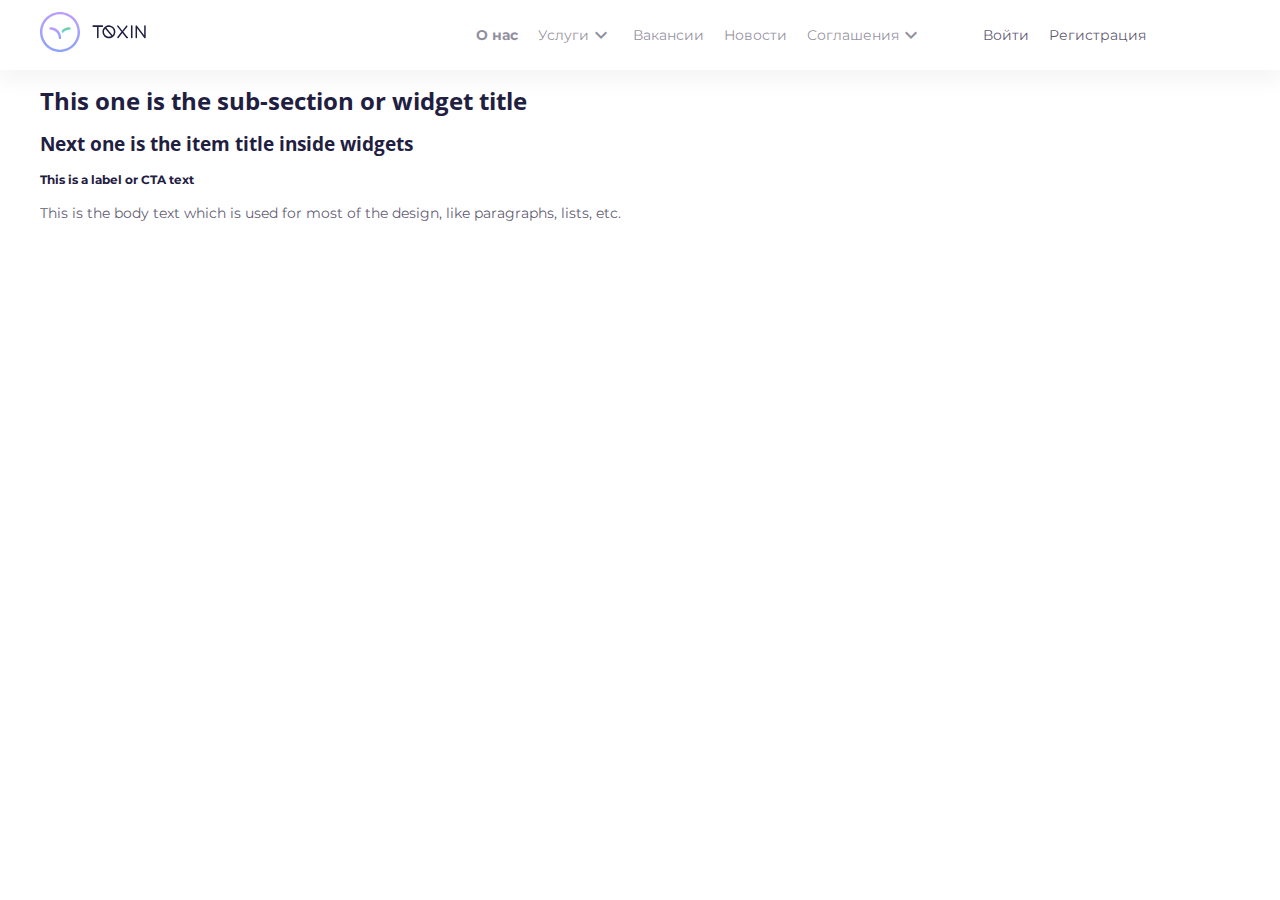
==== src/index.html @ 83a48ce4 "Delete .vs, add .idea" ====
﻿<!DOCTYPE html>


<html lang="ru">
<head>
    <meta charset="utf-8">
    <link rel="stylesheet" type="text/css" href="style.css">
    <title></title>
</head>
<body>
    <header>
        <div class="container">
            <nav class="header-nav">
                <a href="index.html">
                    <img class="header-container_logo" src="img/logo.svg">
                </a>
                <ul class="header_site-nav">
                    <li class="site-nav_items "><a class="site-nav_item nav_CTA-text">О нас</a></li>
                    <li class="site-nav_items "><div class="site-nav_item">Услуги<i class="material-icons">expand_more</i></div></li>
                    <li class="site-nav_items "><a class="site-nav_item" >Вакансии</a></li>
                    <li class="site-nav_items "><a class="site-nav_item">Новости</a></li>
                    <li class="site-nav_items "><div class="site-nav_item">Соглашения<i class="material-icons">expand_more</i></div></li>
                </ul>
                <ul class="header_user-nav">
                    <li class="site-nav_items "><a class="site-nav__item"><span class="">Войти</span></a></li>
                    <li class="site-nav_items "><a class="site-nav__item"><span class="">Регистрация</span></a></li>
                </ul>
            </nav>
        </div>
    </header>
    <main>

        <h1>
            This one is the sub-section or widget title
        </h1>
        <h2>
            Next one is the item title inside widgets
        </h2>
        <h3>
            This is a label or CTA text
        </h3>
        <p>
            This is the body text which is used for most of the design, like paragraphs, lists, etc.
        </p>

    </main>
    <footer>
    </footer>

</body>
</html>
---- src/style.css ----
﻿@font-face {
    font-family: 'Open Sans';
    src: url('fonts/OpenSans-Bold.eot');
    src: local('☺'), url('fonts/OpenSans-Bold.woff') format('woff'), url('fonts/OpenSans-Bold.ttf') format('truetype'), url('fonts/OpenSans-Bold.svg') format('svg');
    font-weight: 700;
    font-style: normal;
}


@font-face {
    font-family: 'Montserrat';
    src: url('fonts/Montserrat-Regular.eot');
    src: local('☺'), url('fonts/Montserrat-Regular.woff') format('woff'), url('fonts/Montserrat-Regular.ttf') format('truetype'), url('fonts/Montserrat-Regular.svg') format('svg');
    font-weight: 400;
    font-style: normal;
}

@font-face {
    font-family: 'Montserrat';
    src: url('fonts/Montserrat-Bold.eot');
    src: local('☺'), url('fonts/Montserrat-Bold.woff') format('woff'), url('fonts/Montserrat-Bold.ttf') format('truetype'), url('fonts/Montserrat-Bold.svg') format('svg');
    font-weight: 700;
    font-style: normal;
}

@font-face {
    font-family: 'Material Icons';
    src: url('fonts/MaterialIcons-Regular.eot');
    src: local('☺'), url('fonts/MaterialIcons-Regular.woff') format('woff'), url('fonts/MaterialIcons-Regular.ttf') format('truetype'), url('fonts/MaterialIcons-Regular.svg') format('svg');
    font-weight: normal;
    font-style: normal;
}

html {
    font-family: Montserrat,Arial,serif;
    font-size: 14px;
    font-style: normal;
    font-weight: 400;
    line-height: 24px;
    letter-spacing: 0em;
    text-align: left;
    color: rgba(31, 32, 65, 0.75);
}
 
body {
    margin: 0;
    padding: 0;
}

.header_site-nav {
    text-decoration: none;
    font-size: 14px;
    color: rgba(31, 32, 65, 0.5);
}

header {
    height: 70px;
    background: #FFFFFF;
    box-shadow: 0px 10px 20px rgba(31, 32, 65, 0.05);
}

.container {
    max-width: 1200px;
    padding: 0 20px;
    margin: 0 auto;
    min-width: 320px;
}

.header-nav {
    padding: 9px 0 10px 0;
    display: flex;
    -ms-flex-wrap: wrap;
    flex-wrap: wrap;
    -webkit-box-align: center;
    -ms-flex-align: center;
    align-items: center;
    cursor: pointer;
}

.header_site-nav {
    display: flex;
    list-style-type: none;
    margin-left: auto;
}

.header_user-nav {
    display: flex;
    list-style-type: none;
    margin-right:7%;
}

.site-nav_items {
    padding: 0 .7143em;
    position: relative;
}

.site-nav_item {
    display: flex;
    -webkit-box-align: end;
    -ms-flex-align: end;
    align-items: flex-end;
}

.material-icons {
    font-family: Material Icons;
    font-weight: 400;
    font-style: normal;
    font-size: 24px;
    display: inline-block;
    line-height: 1;
    text-transform: none;
    letter-spacing: normal;
    word-wrap: normal;
    white-space: nowrap;
    direction: ltr;
    -webkit-font-smoothing: antialiased;
    text-rendering: optimizeLegibility;
    -moz-osx-font-smoothing: grayscale;
    -webkit-font-feature-settings: "liga";
    font-feature-settings: "liga";
}

main {
    max-width: 1200px;
    padding: 0 20px;
    margin: 0 auto;
    min-width: 320px;
}

h1 {
    font-family: 'Open Sans';
    font-size: 24px;
    font-style: normal;
    font-weight: 700;
    line-height: 30px;
    letter-spacing: 0em;
    text-align: left;
    color: #1F2041;
}

h2 {
    font-family: 'Open Sans';
    font-size: 19px;
    font-style: normal;
    font-weight: 700;
    line-height: 24px;
    letter-spacing: 0em;
    text-align: left;
    color: #1F2041;
}

h3 {
    font-family: Montserrat;
    font-size: 12px;
    font-style: normal;
    font-weight: 700;
    line-height: 15px;
    letter-spacing: 0em;
    text-align: left;
    color: #1F2041;
}

.nav_CTA-text {
    font-size: 14px;
    font-style: normal;
    font-weight: 700;
    font-family: Montserrat;
}

.CTA-text {
    font-size: 12px;
    font-style: normal;
    font-weight: 700;
    font-family: Montserrat;
}
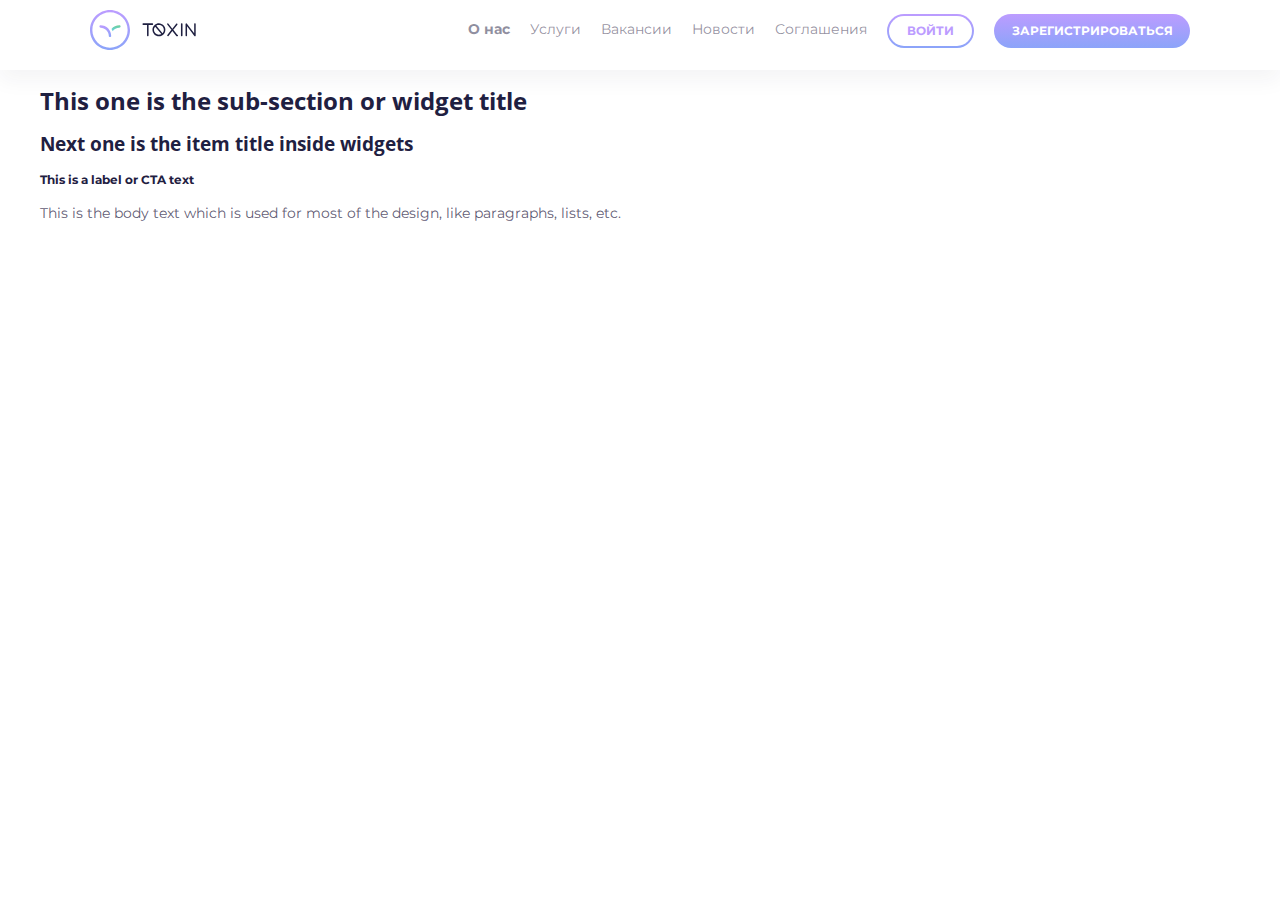
==== commit ed7c6fe4: "2 days. changed last time IDE. Corrected header, used SCSS." ====
--- a/src/index.html
+++ b/src/index.html
@@ -8,22 +8,22 @@
     <title></title>
 </head>
 <body>
-    <header>
-        <div class="container">
-            <nav class="header-nav">
-                <a href="index.html">
-                    <img class="header-container_logo" src="img/logo.svg">
-                </a>
-                <ul class="header_site-nav">
-                    <li class="site-nav_items "><a class="site-nav_item nav_CTA-text">О нас</a></li>
-                    <li class="site-nav_items "><div class="site-nav_item">Услуги<i class="material-icons">expand_more</i></div></li>
-                    <li class="site-nav_items "><a class="site-nav_item" >Вакансии</a></li>
-                    <li class="site-nav_items "><a class="site-nav_item">Новости</a></li>
-                    <li class="site-nav_items "><div class="site-nav_item">Соглашения<i class="material-icons">expand_more</i></div></li>
+    <header class="header">
+        <div class="header__container">
+            <div class="header__logo">
+                <img src="img/logo.svg" alt="logo">
+            </div>
+            <nav class="header__nav">
+                <ul class="header__nav_items">
+                    <li class="header__nav_item"><a href="#" class="header__nav_link header__CTA_text">О нас</a></li>
+                    <li class="header__nav_item"><a href="#" class="header__nav_link ">Услуги</a></li>
+                    <li class="header__nav_item"><a href="#" class="header__nav_link ">Вакансии</a></li>
+                    <li class="header__nav_item"><a href="#" class="header__nav_link ">Новости</a></li>
+                    <li class="header__nav_item"><a href="#" class="header__nav_link ">Соглашения</a></li>
                 </ul>
-                <ul class="header_user-nav">
-                    <li class="site-nav_items "><a class="site-nav__item"><span class="">Войти</span></a></li>
-                    <li class="site-nav_items "><a class="site-nav__item"><span class="">Регистрация</span></a></li>
+                <ul class="header__user_items">
+                    <li class="header__user_item Button_signin"><div class="header__Border_button"><a href="#" class="header__signin">Войти</a></div></li>
+                    <li class="header__user_item Button_signup"><a href="#" class="header__signup">Зарегистрироваться</a></li>
                 </ul>
             </nav>
         </div>
@@ -48,4 +48,40 @@
     </footer>
 
 </body>
-</html>+</html>
+
+
+
+
+
+
+
+
+
+
+
+
+
+
+
+
+<!--
+        <div class="container">
+            <nav class="header-nav">
+                <a href="index.html">
+                    <img class="header-container_logo" src="img/logo.svg">
+                </a>
+                <ul class="header_site-nav">
+                    <li class="site-nav_items "><a class="site-nav_item nav_CTA-text">О нас</a></li>
+                    <li class="site-nav_items "><div class="site-nav_item">Услуги<i class="material-icons">expand_more</i></div></li>
+                    <li class="site-nav_items "><a class="site-nav_item" >Вакансии</a></li>
+                    <li class="site-nav_items "><a class="site-nav_item">Новости</a></li>
+                    <li class="site-nav_items "><div class="site-nav_item">Соглашения<i class="material-icons">expand_more</i></div></li>
+                </ul>
+                <ul class="header_user-nav">
+                    <li class="site-nav_items "><a class="site-nav__item"><span class="">Войти</span></a></li>
+                    <li class="site-nav_items "><a class="site-nav__item"><span class="">Регистрация</span></a></li>
+                </ul>
+            </nav>
+        </div>
+        -->--- a/src/style.css
+++ b/src/style.css
@@ -1,175 +1,215 @@
-﻿@font-face {
-    font-family: 'Open Sans';
-    src: url('fonts/OpenSans-Bold.eot');
-    src: local('☺'), url('fonts/OpenSans-Bold.woff') format('woff'), url('fonts/OpenSans-Bold.ttf') format('truetype'), url('fonts/OpenSans-Bold.svg') format('svg');
-    font-weight: 700;
-    font-style: normal;
-}
-
-
+@charset "UTF-8";
 @font-face {
-    font-family: 'Montserrat';
-    src: url('fonts/Montserrat-Regular.eot');
-    src: local('☺'), url('fonts/Montserrat-Regular.woff') format('woff'), url('fonts/Montserrat-Regular.ttf') format('truetype'), url('fonts/Montserrat-Regular.svg') format('svg');
-    font-weight: 400;
-    font-style: normal;
+  font-family: 'Open Sans';
+  src: url("fonts/OpenSans-Bold.eot");
+  src: local("☺"), url("fonts/OpenSans-Bold.woff") format("woff"), url("fonts/OpenSans-Bold.ttf") format("truetype"), url("fonts/OpenSans-Bold.svg") format("svg");
+  font-weight: 700;
+  font-style: normal;
 }
 
 @font-face {
-    font-family: 'Montserrat';
-    src: url('fonts/Montserrat-Bold.eot');
-    src: local('☺'), url('fonts/Montserrat-Bold.woff') format('woff'), url('fonts/Montserrat-Bold.ttf') format('truetype'), url('fonts/Montserrat-Bold.svg') format('svg');
-    font-weight: 700;
-    font-style: normal;
+  font-family: 'Montserrat';
+  src: url("fonts/Montserrat-Regular.eot");
+  src: local("☺"), url("fonts/Montserrat-Regular.woff") format("woff"), url("fonts/Montserrat-Regular.ttf") format("truetype"), url("fonts/Montserrat-Regular.svg") format("svg");
+  font-weight: 400;
+  font-style: normal;
 }
 
 @font-face {
+  font-family: 'Montserrat';
+  src: url("fonts/Montserrat-Bold.eot");
+  src: local("☺"), url("fonts/Montserrat-Bold.woff") format("woff"), url("fonts/Montserrat-Bold.ttf") format("truetype"), url("fonts/Montserrat-Bold.svg") format("svg");
+  font-weight: 700;
+  font-style: normal;
+}
+
+/*@font-face {
     font-family: 'Material Icons';
     src: url('fonts/MaterialIcons-Regular.eot');
     src: local('☺'), url('fonts/MaterialIcons-Regular.woff') format('woff'), url('fonts/MaterialIcons-Regular.ttf') format('truetype'), url('fonts/MaterialIcons-Regular.svg') format('svg');
     font-weight: normal;
     font-style: normal;
-}
-
+}*/
 html {
-    font-family: Montserrat,Arial,serif;
-    font-size: 14px;
-    font-style: normal;
-    font-weight: 400;
-    line-height: 24px;
-    letter-spacing: 0em;
-    text-align: left;
-    color: rgba(31, 32, 65, 0.75);
-}
- 
+  font-family: Montserrat,Arial,serif;
+  font-size: 14px;
+  font-style: normal;
+  font-weight: 400;
+  line-height: 24px;
+  letter-spacing: 0em;
+  text-align: left;
+  color: rgba(31, 32, 65, 0.75);
+}
+
 body {
-    margin: 0;
-    padding: 0;
-}
-
-.header_site-nav {
-    text-decoration: none;
-    font-size: 14px;
-    color: rgba(31, 32, 65, 0.5);
-}
-
-header {
-    height: 70px;
-    background: #FFFFFF;
-    box-shadow: 0px 10px 20px rgba(31, 32, 65, 0.05);
-}
-
-.container {
-    max-width: 1200px;
-    padding: 0 20px;
-    margin: 0 auto;
-    min-width: 320px;
-}
-
-.header-nav {
-    padding: 9px 0 10px 0;
-    display: flex;
-    -ms-flex-wrap: wrap;
-    flex-wrap: wrap;
-    -webkit-box-align: center;
-    -ms-flex-align: center;
-    align-items: center;
-    cursor: pointer;
-}
-
-.header_site-nav {
-    display: flex;
-    list-style-type: none;
-    margin-left: auto;
-}
-
-.header_user-nav {
-    display: flex;
-    list-style-type: none;
-    margin-right:7%;
-}
-
-.site-nav_items {
-    padding: 0 .7143em;
-    position: relative;
-}
-
-.site-nav_item {
-    display: flex;
-    -webkit-box-align: end;
-    -ms-flex-align: end;
-    align-items: flex-end;
-}
-
-.material-icons {
-    font-family: Material Icons;
-    font-weight: 400;
-    font-style: normal;
-    font-size: 24px;
-    display: inline-block;
-    line-height: 1;
-    text-transform: none;
-    letter-spacing: normal;
-    word-wrap: normal;
-    white-space: nowrap;
-    direction: ltr;
-    -webkit-font-smoothing: antialiased;
-    text-rendering: optimizeLegibility;
-    -moz-osx-font-smoothing: grayscale;
-    -webkit-font-feature-settings: "liga";
-    font-feature-settings: "liga";
+  padding: 0;
+  margin: 0;
 }
 
 main {
-    max-width: 1200px;
-    padding: 0 20px;
-    margin: 0 auto;
-    min-width: 320px;
+  max-width: 1200px;
+  padding: 0 20px;
+  margin: 0 auto;
+  min-width: 320px;
 }
 
 h1 {
-    font-family: 'Open Sans';
-    font-size: 24px;
-    font-style: normal;
-    font-weight: 700;
-    line-height: 30px;
-    letter-spacing: 0em;
-    text-align: left;
-    color: #1F2041;
+  font-family: 'Open Sans';
+  font-size: 24px;
+  font-style: normal;
+  font-weight: 700;
+  line-height: 30px;
+  letter-spacing: 0em;
+  text-align: left;
+  color: #1F2041;
 }
 
 h2 {
-    font-family: 'Open Sans';
-    font-size: 19px;
-    font-style: normal;
-    font-weight: 700;
-    line-height: 24px;
-    letter-spacing: 0em;
-    text-align: left;
-    color: #1F2041;
+  font-family: 'Open Sans';
+  font-size: 19px;
+  font-style: normal;
+  font-weight: 700;
+  line-height: 24px;
+  letter-spacing: 0em;
+  text-align: left;
+  color: #1F2041;
 }
 
 h3 {
-    font-family: Montserrat;
-    font-size: 12px;
-    font-style: normal;
-    font-weight: 700;
-    line-height: 15px;
-    letter-spacing: 0em;
-    text-align: left;
-    color: #1F2041;
-}
-
-.nav_CTA-text {
-    font-size: 14px;
-    font-style: normal;
-    font-weight: 700;
-    font-family: Montserrat;
+  font-family: Montserrat;
+  font-size: 12px;
+  font-style: normal;
+  font-weight: 700;
+  line-height: 15px;
+  letter-spacing: 0em;
+  text-align: left;
+  color: #1F2041;
 }
 
 .CTA-text {
-    font-size: 12px;
-    font-style: normal;
-    font-weight: 700;
-    font-family: Montserrat;
-}+  font-size: 12px;
+  font-style: normal;
+  font-weight: 700;
+  font-family: Montserrat;
+}
+
+.header {
+  background: #FFFFFF;
+  -webkit-box-shadow: 0px 10px 20px rgba(31, 32, 65, 0.05);
+          box-shadow: 0px 10px 20px rgba(31, 32, 65, 0.05);
+}
+
+.header__container {
+  margin: 0 auto;
+  max-width: 1440px;
+  height: 70px;
+  display: -webkit-box;
+  display: -ms-flexbox;
+  display: flex;
+}
+
+.header__logo {
+  margin-left: 7%;
+  margin-top: 10px;
+}
+
+.header__nav {
+  margin-left: auto;
+  margin-right: 7%;
+  line-height: 31px;
+  display: -webkit-box;
+  display: -ms-flexbox;
+  display: flex;
+}
+
+.header__nav_items {
+  text-align: center;
+  display: -webkit-box;
+  display: -ms-flexbox;
+  display: flex;
+  margin-left: auto;
+  padding-left: 0;
+}
+
+.header__nav_item {
+  list-style: none;
+  margin-right: 20px;
+}
+
+.header__nav_item:last-child {
+  margin-right: 0px;
+}
+
+.header__nav_link {
+  text-decoration: none;
+  font-family: Montserrat;
+  font-style: normal;
+  font-weight: normal;
+  font-size: 14px;
+  line-height: 17px;
+  color: rgba(31, 32, 65, 0.5);
+}
+
+.header__user_items {
+  text-align: center;
+  padding-left: 20px;
+  display: -webkit-box;
+  display: -ms-flexbox;
+  display: flex;
+}
+
+.header__user_item {
+  background: -webkit-gradient(linear, left top, left bottom, from(#BC9CFF), to(#8BA4F9));
+  background: linear-gradient(180deg, #BC9CFF 0%, #8BA4F9 100%);
+  list-style: none;
+}
+
+.header__user_item:last-child {
+  margin-left: 20px;
+}
+
+.header__signin {
+  text-decoration: none;
+  color: #BC9CFF;
+  font-family: Montserrat;
+  font-weight: bold;
+  font-size: 12px;
+  text-transform: uppercase;
+}
+
+.header__Border_button {
+  line-height: 29px;
+  width: 83px;
+  height: 30px;
+  position: relative;
+  top: 2px;
+  left: 2px;
+  border-radius: 22px;
+  background-color: white;
+}
+
+.header__signup {
+  text-decoration: none;
+  color: #FFF;
+  line-height: 34px;
+  font-family: Montserrat;
+  font-weight: bold;
+  font-size: 12px;
+  text-transform: uppercase;
+}
+
+.header__CTA_text {
+  font-weight: 700;
+}
+
+.Button_signin {
+  border-radius: 22px;
+  width: 87px;
+  height: 34px;
+}
+
+.Button_signup {
+  border-radius: 22px;
+  width: 196px;
+  height: 34px;
+}
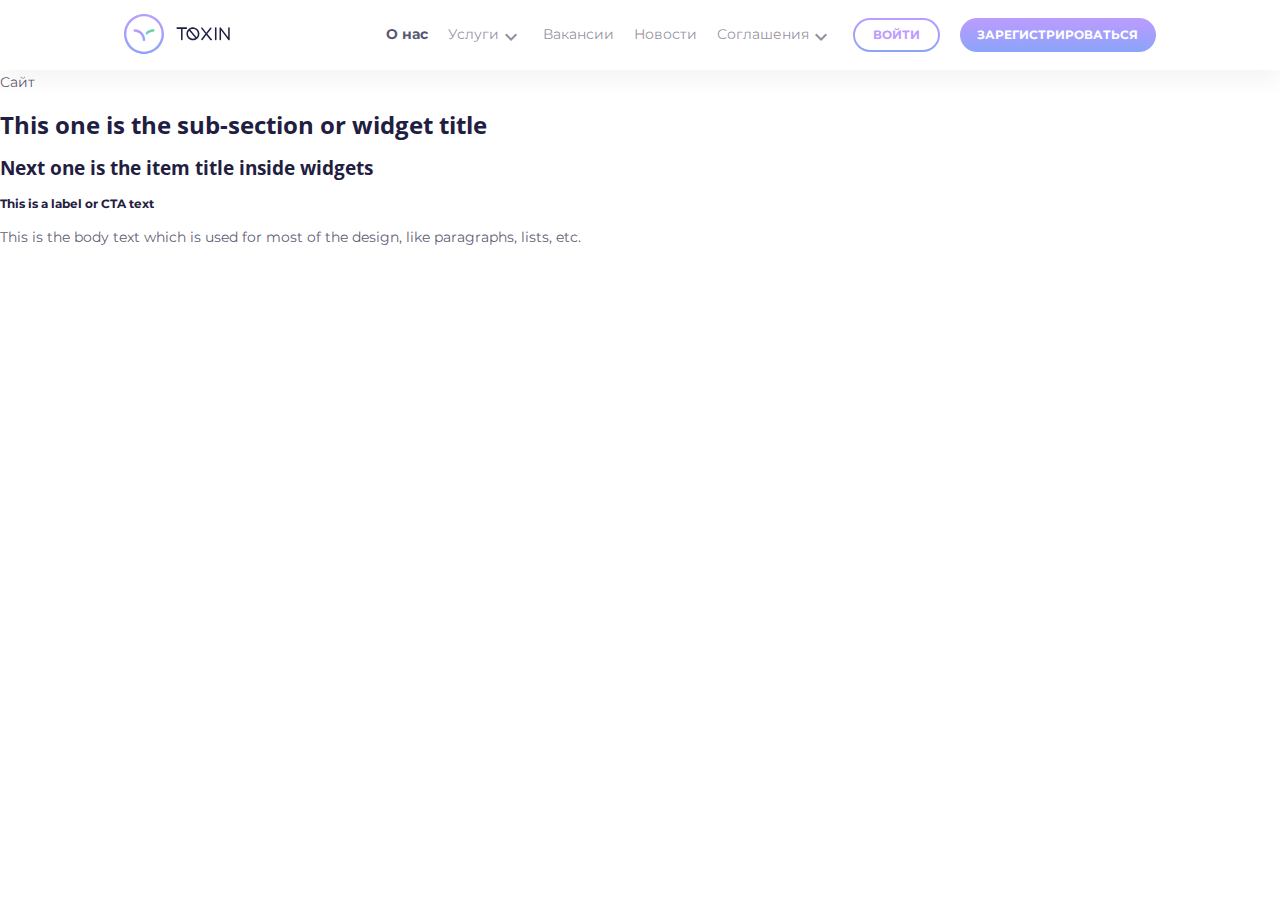
==== commit e03f612d: "prophylactic coomit" ====
--- a/src/index.html
+++ b/src/index.html
@@ -16,10 +16,10 @@
             <nav class="header__nav">
                 <ul class="header__nav_items">
                     <li class="header__nav_item"><a href="#" class="header__nav_link header__CTA_text">О нас</a></li>
-                    <li class="header__nav_item"><a href="#" class="header__nav_link ">Услуги</a></li>
+                    <li class="header__nav_item"><a href="#" class="header__nav_link ">Услуги <i class="arrowdown">expand_more</i></a></li>
                     <li class="header__nav_item"><a href="#" class="header__nav_link ">Вакансии</a></li>
                     <li class="header__nav_item"><a href="#" class="header__nav_link ">Новости</a></li>
-                    <li class="header__nav_item"><a href="#" class="header__nav_link ">Соглашения</a></li>
+                    <li class="header__nav_item"><a href="#" class="header__nav_link ">Соглашения <i class="arrowdown">expand_more</i></a></li>
                 </ul>
                 <ul class="header__user_items">
                     <li class="header__user_item Button_signin"><div class="header__Border_button"><a href="#" class="header__signin">Войти</a></div></li>
@@ -28,8 +28,9 @@
             </nav>
         </div>
     </header>
+    
     <main>
-
+        Сайт
         <h1>
             This one is the sub-section or widget title
         </h1>
@@ -48,40 +49,4 @@
     </footer>
 
 </body>
-</html>
-
-
-
-
-
-
-
-
-
-
-
-
-
-
-
-
-<!--
-        <div class="container">
-            <nav class="header-nav">
-                <a href="index.html">
-                    <img class="header-container_logo" src="img/logo.svg">
-                </a>
-                <ul class="header_site-nav">
-                    <li class="site-nav_items "><a class="site-nav_item nav_CTA-text">О нас</a></li>
-                    <li class="site-nav_items "><div class="site-nav_item">Услуги<i class="material-icons">expand_more</i></div></li>
-                    <li class="site-nav_items "><a class="site-nav_item" >Вакансии</a></li>
-                    <li class="site-nav_items "><a class="site-nav_item">Новости</a></li>
-                    <li class="site-nav_items "><div class="site-nav_item">Соглашения<i class="material-icons">expand_more</i></div></li>
-                </ul>
-                <ul class="header_user-nav">
-                    <li class="site-nav_items "><a class="site-nav__item"><span class="">Войти</span></a></li>
-                    <li class="site-nav_items "><a class="site-nav__item"><span class="">Регистрация</span></a></li>
-                </ul>
-            </nav>
-        </div>
-        -->+</html>--- a/src/style.css
+++ b/src/style.css
@@ -23,13 +23,14 @@
   font-style: normal;
 }
 
-/*@font-face {
-    font-family: 'Material Icons';
-    src: url('fonts/MaterialIcons-Regular.eot');
-    src: local('☺'), url('fonts/MaterialIcons-Regular.woff') format('woff'), url('fonts/MaterialIcons-Regular.ttf') format('truetype'), url('fonts/MaterialIcons-Regular.svg') format('svg');
-    font-weight: normal;
-    font-style: normal;
-}*/
+@font-face {
+  font-family: 'Material Icons';
+  src: url("fonts/MaterialIcons-Regular.eot");
+  src: local("☺"), url("fonts/MaterialIcons-Regular.woff") format("woff"), url("fonts/MaterialIcons-Regular.ttf") format("truetype"), url("fonts/MaterialIcons-Regular.svg") format("svg");
+  font-weight: normal;
+  font-style: normal;
+}
+
 html {
   font-family: Montserrat,Arial,serif;
   font-size: 14px;
@@ -46,53 +47,9 @@
   margin: 0;
 }
 
-main {
-  max-width: 1200px;
-  padding: 0 20px;
-  margin: 0 auto;
-  min-width: 320px;
-}
-
-h1 {
-  font-family: 'Open Sans';
-  font-size: 24px;
-  font-style: normal;
-  font-weight: 700;
-  line-height: 30px;
-  letter-spacing: 0em;
-  text-align: left;
-  color: #1F2041;
-}
-
-h2 {
-  font-family: 'Open Sans';
-  font-size: 19px;
-  font-style: normal;
-  font-weight: 700;
-  line-height: 24px;
-  letter-spacing: 0em;
-  text-align: left;
-  color: #1F2041;
-}
-
-h3 {
-  font-family: Montserrat;
-  font-size: 12px;
-  font-style: normal;
-  font-weight: 700;
-  line-height: 15px;
-  letter-spacing: 0em;
-  text-align: left;
-  color: #1F2041;
-}
-
-.CTA-text {
-  font-size: 12px;
-  font-style: normal;
-  font-weight: 700;
-  font-family: Montserrat;
-}
-
+/*  header
+    *********************************************************************************
+*/
 .header {
   background: #FFFFFF;
   -webkit-box-shadow: 0px 10px 20px rgba(31, 32, 65, 0.05);
@@ -109,13 +66,13 @@
 }
 
 .header__logo {
-  margin-left: 7%;
-  margin-top: 10px;
+  margin-left: 9.7%;
+  margin-top: 14px;
 }
 
 .header__nav {
   margin-left: auto;
-  margin-right: 7%;
+  margin-right: 9.7%;
   line-height: 31px;
   display: -webkit-box;
   display: -ms-flexbox;
@@ -127,6 +84,8 @@
   display: -webkit-box;
   display: -ms-flexbox;
   display: flex;
+  margin-top: 26px;
+  margin-right: 20px;
   margin-left: auto;
   padding-left: 0;
 }
@@ -136,26 +95,35 @@
   margin-right: 20px;
 }
 
+.header__nav_item:first-child {
+  margin-left: 20px;
+}
+
 .header__nav_item:last-child {
   margin-right: 0px;
 }
 
 .header__nav_link {
+  display: -webkit-box;
+  display: -ms-flexbox;
+  display: flex;
   text-decoration: none;
   font-family: Montserrat;
   font-style: normal;
   font-weight: normal;
   font-size: 14px;
   line-height: 17px;
+  white-space: nowrap;
   color: rgba(31, 32, 65, 0.5);
 }
 
 .header__user_items {
+  padding-left: 0;
   text-align: center;
-  padding-left: 20px;
-  display: -webkit-box;
-  display: -ms-flexbox;
-  display: flex;
+  display: -webkit-box;
+  display: -ms-flexbox;
+  display: flex;
+  margin-top: 18px;
 }
 
 .header__user_item {
@@ -200,6 +168,7 @@
 
 .header__CTA_text {
   font-weight: 700;
+  color: rgba(31, 32, 65, 0.75);
 }
 
 .Button_signin {
@@ -213,3 +182,72 @@
   width: 196px;
   height: 34px;
 }
+
+/*  header
+    *********************************************************************************
+*/
+.arrowdown {
+  height: 21px;
+  font-family: Material Icons;
+  font-style: normal;
+  font-weight: normal;
+  font-size: 24px;
+  line-height: 20px;
+  /* identical to box height */
+  display: -webkit-box;
+  display: -ms-flexbox;
+  display: flex;
+  -webkit-box-align: center;
+      -ms-flex-align: center;
+          align-items: center;
+  text-align: center;
+  /* Dark 50% */
+  color: rgba(31, 32, 65, 0.5);
+}
+
+main {
+  max-width: 1440px;
+  padding: 0px;
+  margin: 0 auto;
+  min-width: 320px;
+}
+
+h1 {
+  font-family: 'Open Sans';
+  font-size: 24px;
+  font-style: normal;
+  font-weight: 700;
+  line-height: 30px;
+  letter-spacing: 0em;
+  text-align: left;
+  color: #1F2041;
+}
+
+h2 {
+  font-family: 'Open Sans';
+  font-size: 19px;
+  font-style: normal;
+  font-weight: 700;
+  line-height: 24px;
+  letter-spacing: 0em;
+  text-align: left;
+  color: #1F2041;
+}
+
+h3 {
+  font-family: Montserrat;
+  font-size: 12px;
+  font-style: normal;
+  font-weight: 700;
+  line-height: 15px;
+  letter-spacing: 0em;
+  text-align: left;
+  color: #1F2041;
+}
+
+.CTA-text {
+  font-size: 12px;
+  font-style: normal;
+  font-weight: 700;
+  font-family: Montserrat;
+}
